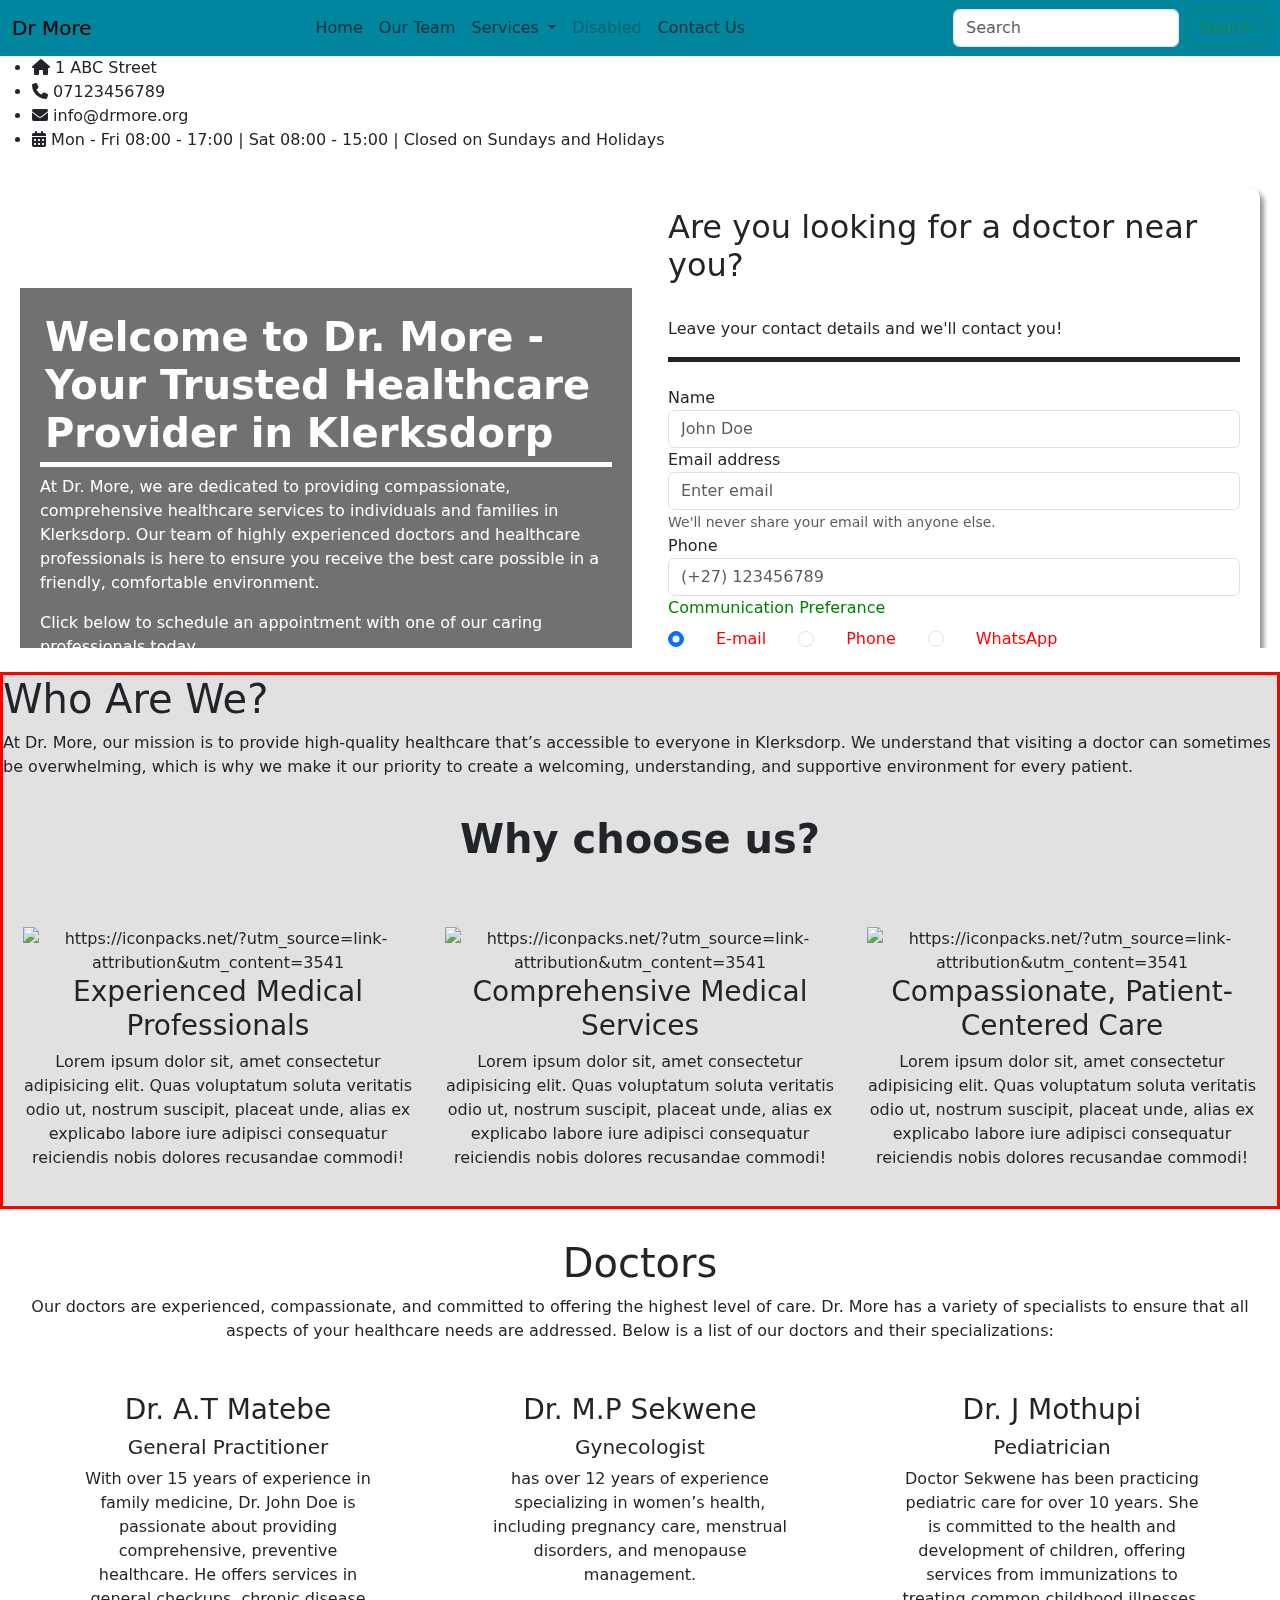
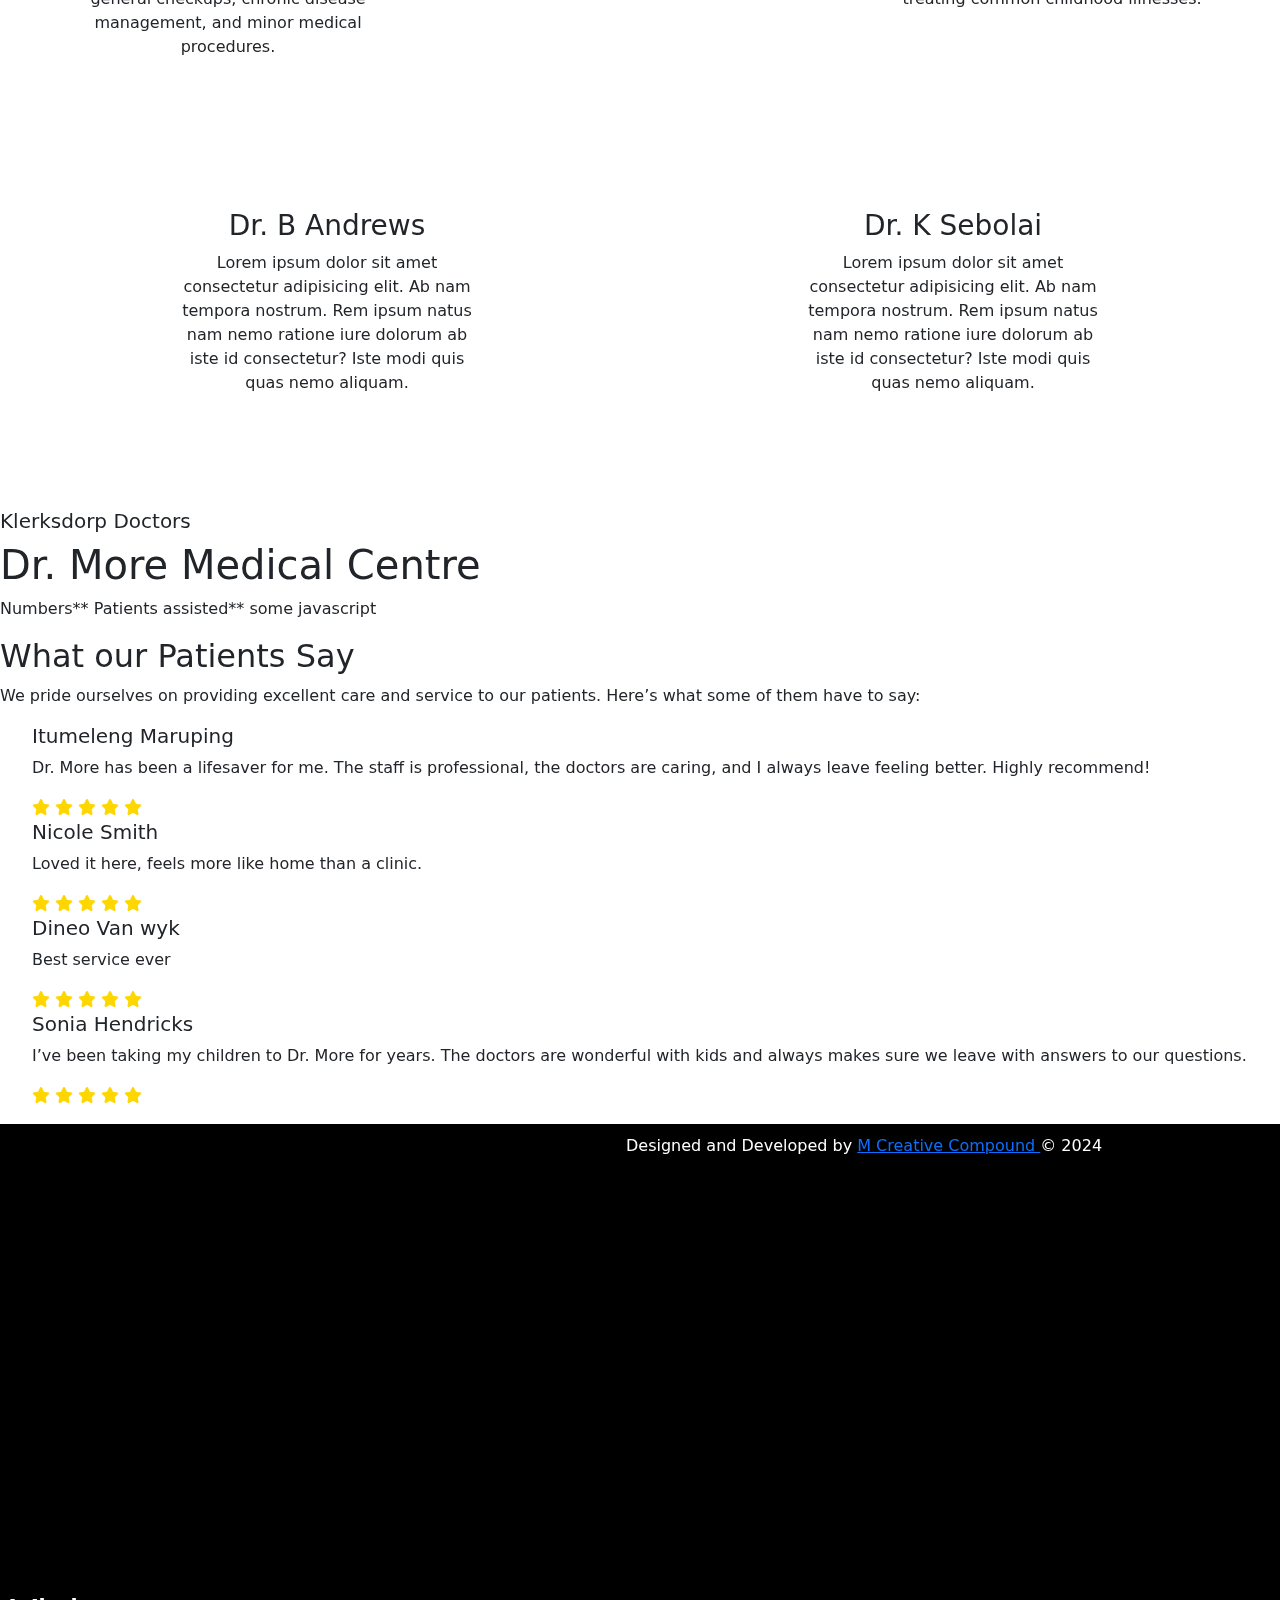
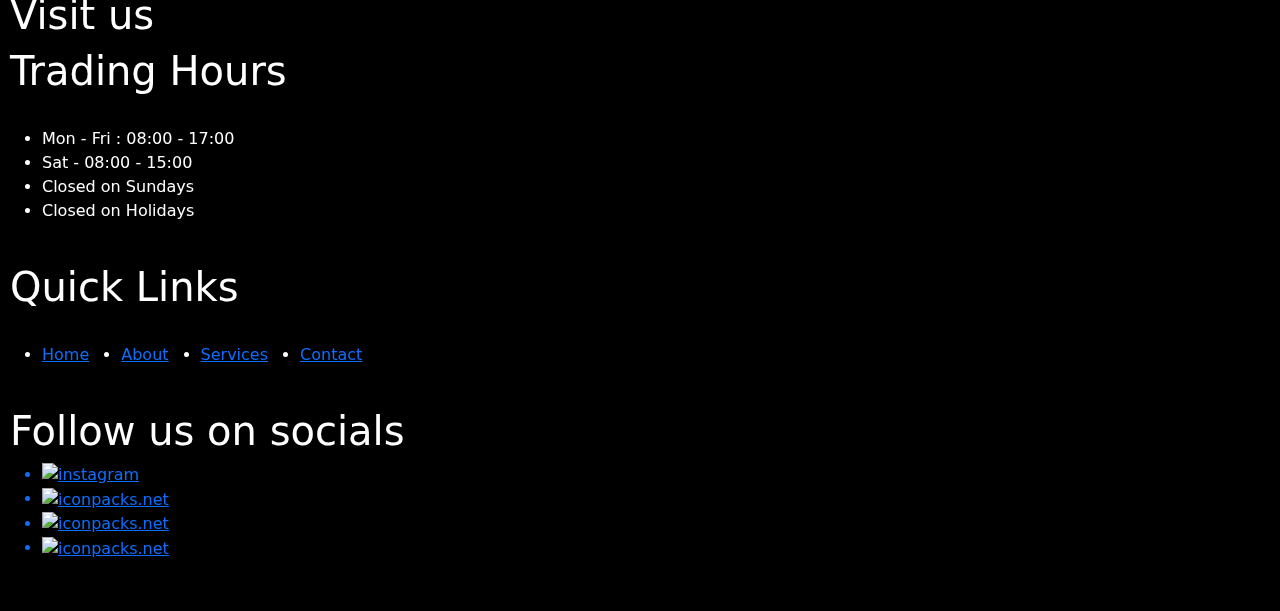
==== Websites/index.html @ 526c6a1e "add background image" ====
<!DOCTYPE html>
<html lang="en">
<head>
    <meta charset="UTF-8">
    <meta name="viewport" content="width=device-width, initial-scale=1.0">
    <!--<link href="https://cdn.jsdelivr.net/npm/bootstrap@5.3.3/dist/css/bootstrap.min.css" rel="stylesheet">-->
    <link href="style.css" rel="stylesheet">
    <link rel="stylesheet" href="https://cdn.jsdelivr.net/npm/bootstrap@5.3.3/dist/css/bootstrap.min.css" integrity="sha384-QWTKZyjpPEjISv5WaRU9OFeRpok6YctnYmDr5pNlyT2bRjXh0JMhjY6hW+ALEwIH" crossorigin="anonymous">
    <link rel="stylesheet" href="https://cdnjs.cloudflare.com/ajax/libs/font-awesome/6.0.0-beta3/css/all.min.css">
    <link rel="stylesheet" href="https://cdnjs.cloudflare.com/ajax/libs/font-awesome/6.6.0/css/all.min.css">
    <link rel="stylesheet" href="https://unpkg.com/leaflet/dist/leaflet.css" />
    <link rel="icon" href="./images/social-media/first-aid-kit-3541.svg" type="image/icon type">

    <title>Dr More - Health Specialist</title>

   
    
 
</head>
<body>

    <nav class="navbar navbar-expand-lg" style="background-color: rgb(0, 134, 158);">
        <div class="container-fluid">
          <a class="navbar-brand" href="">Dr More</a>
          <button class="navbar-toggler" type="button" data-bs-toggle="collapse" data-bs-target="navbarSupportedContent" aria-controls="navbarSupportedContent" aria-expanded="false" aria-label="Toggle navigation">
            <span class="navbar-toggler-icon"></span>
          </button>
          <div class="collapse navbar-collapse" id="navbarSupportedContent">
            <ul class="navbar-nav mx-auto mb-2 mb-lg-0">
              <li class="nav-item">
                <a class="nav-link " href="">Home</a>
              </li>
              <li class="nav-item">
                <a class="nav-link " href="">Our Team</a>
              </li>
              <li class="nav-item dropdown">
                <a class="nav-link dropdown-toggle" href="" role="button" data-bs-toggle="dropdown" aria-expanded="false">
                  Services
                </a>
                <ul class="dropdown-menu">    
              <li><a class="dropdown-item" href="services.html">General Consultations</a></li>
              <li><a class="dropdown-item" href="services.html">Chronic Disease Management</a></li>
              <li><a class="dropdown-item" href="services.html">Pediatric Care</a></li>
              <li><a class="dropdown-item" href="services.html">Women’s Health Services</a></li>
              <li><a class="dropdown-item" href="services.html">Diagnostic Testing</a></li>
              <li><a class="dropdown-item" href="services.html">Vaccinations</a></li>
              <li><a class="dropdown-item" href="services.html">Minor Surgery and Procedures</a></li>
                </ul>
              </li>
              <li class="nav-item">
                <a class="nav-link disabled" aria-disabled="true">Disabled</a>
              </li>
              <li class="nav-item">
                <a class="nav-link " href="">Contact Us</a>
              </li>


            </ul>
            <form class="d-flex" role="search">
              <input class="form-control me-2" type="search" placeholder="Search" aria-label="Search">
              <button class="btn btn-outline-success" type="submit">Search</button>
            </form>
          </div>
        </div>
      </nav>

      <!--Info Nav-->
      <div class="info-nav">
        <ul>
          <li>
            
            <i class="fas fa-home"></i>
            1 ABC Street
      </li>
          <li>
            
                <i class="fa-solid fa-phone"></i>
                 07123456789
          </li>
          

          <li>
            <i class="fa-solid far fa-envelope"></i>
            info@drmore.org
          </li>

          <li>
            <i class="fa-solid fa-calendar-days"></i>
            Mon - Fri 08:00 - 17:00 | Sat 08:00 - 15:00 | Closed on Sundays and Holidays
          </li>
        </ul>
      </div>
<!--Hero Section-->
      <div class='hero-section' style="background-image: url('/images/discount.jpg');">

        <div class="left-side">
        <h1>Welcome to Dr. More - Your Trusted Healthcare Provider in Klerksdorp</h1>

<p>At Dr. More, we are dedicated to providing compassionate, comprehensive healthcare services to individuals and families in Klerksdorp. Our team of highly experienced doctors and healthcare professionals is here to ensure you receive the best care possible in a friendly, comfortable environment.</p>
<p>Click below to schedule an appointment with one of our caring professionals today.</p>
<button type="button" class="btn btn-primary">Book Appointment</button>

<br />
</div>
       <div class="right-side">
        <article>
        <h2>Are you looking for a doctor near you?</h2>
        <br />
        <p>Leave your contact details and we'll contact you!</p>
        </article>
        <br />
      <div class="form">
        <form>

          <div class="form-group">
            <label for="exampleInputName1">Name</label>
            <input type="text" class="form-control" id="exampleInputPassword1" placeholder="John Doe">
          </div>

          <div class="form-group">
            <label for="exampleInputEmail1">Email address</label>
            <input type="email" class="form-control" id="exampleInputEmail1" aria-describedby="emailHelp" placeholder="Enter email" aria-required="true">
            <small id="emailHelp" class="form-text text-muted">We'll never share your email with anyone else.</small>
          </div>

          <div class="form-group">
            <label for="exampleInputName1">Phone</label>
            <input type="tel" class="form-control" id="exampleInputPhone" placeholder="(+27) 123456789">
          </div>
          
          <fieldset class="form-group">
            
            <div class="row">
              <legend class="col-form-label col-sm-2 pt-0">Communication Preferance</legend>
              <div class="col-sm-10">
                <div class="form-radio">
                  
                  <input class="form-check-input" type="radio" name="gridRadios" id="gridRadios1" value="option1" checked>
                  <label class="form-check-label" for="gridRadios1">
                    E-mail
                  </label>
                  <input class="form-check-input" type="radio" name="gridRadios" id="gridRadios2" value="option2" >
                  <label class="form-check-label" for="gridRadios2">
                    Phone
                  </label>

                  <input class="form-check-input" type="radio" name="gridRadios" id="gridRadios1" value="option3" >
                  <label class="form-check-label" for="gridRadios2">
                    WhatsApp
                  </label>
                </div>
                <br />
                </div>
            </div>
          <button type="submit" class="btn btn-primary">Submit</button>
        </form>
      </div>
      </div>
    </div>
      
<br />
<div class="body">
  <!--About-->
  <div class="about-us">
    <div class="text">
  <h1>Who Are We?</h1>
<p>At Dr. More, our mission is to provide high-quality healthcare that’s accessible to everyone in Klerksdorp. We understand that visiting a doctor can sometimes be overwhelming, which is why we make it our priority to create a welcoming, understanding, and supportive environment for every patient.
  </p>
    </div>
</div>
  
  <div class="body-items">

  <h1>Why choose us?</h1>
    <br />
 <div class="benefits">
  <article>
    <img src="images/first-aid-kit-3541.svg" alt="https://iconpacks.net/?utm_source=link-attribution&utm_content=3541">
    <h3>Experienced Medical Professionals</h3>  
  <p>Lorem ipsum dolor sit, amet consectetur adipisicing elit. Quas voluptatum soluta veritatis odio ut, nostrum suscipit, placeat unde, alias ex explicabo labore iure adipisci consequatur reiciendis nobis dolores recusandae commodi!</p>
</article>
<article>
  <img src="images/first-aid-kit-3541.svg" alt="https://iconpacks.net/?utm_source=link-attribution&utm_content=3541">
  <h3>Comprehensive Medical Services</h3>
    
  <p>Lorem ipsum dolor sit, amet consectetur adipisicing elit. Quas voluptatum soluta veritatis odio ut, nostrum suscipit, placeat unde, alias ex explicabo labore iure adipisci consequatur reiciendis nobis dolores recusandae commodi!</p>
</article> 
<article>
  <img src="images/first-aid-kit-3541.svg" alt="https://iconpacks.net/?utm_source=link-attribution&utm_content=3541">
  <!--<i class="fa-solid fa-house-medical-circle-check"></i>-->
    <h3>Compassionate, Patient-Centered Care</h3>  
  <p>Lorem ipsum dolor sit, amet consectetur adipisicing elit. Quas voluptatum soluta veritatis odio ut, nostrum suscipit, placeat unde, alias ex explicabo labore iure adipisci consequatur reiciendis nobis dolores recusandae commodi!</p>
</article> 
</div>

 </div>
</div>

 <div class="doctors">
  <h1>Doctors</h1>
  <p>Our doctors are experienced, compassionate, and committed to offering the highest level of care. Dr. More has a variety of specialists to ensure that all aspects of your healthcare needs are addressed.
    Below is a list of our doctors and their specializations:</p>
  <div class="cards">
    
    <a>
      <img src="images/Doctors/Doctor (1).jpg" alt="">
    <br />
    <h3>Dr. A.T Matebe</h3>
    <h5>General Practitioner</h5>
    <p>With over 15 years of experience in family medicine, Dr. John Doe is passionate about providing comprehensive, preventive healthcare. He offers services in general checkups, chronic disease management, and minor medical procedures.</p>
  </a>
  <a>
      <img src="images/Doctors/Doctor (2).jpg" alt="">
    <br />
    <h3>Dr. M.P Sekwene</h3>
    <h5>Gynecologist</h5>
    <p>has over 12 years of experience specializing in women’s health, including pregnancy care, menstrual disorders, and menopause management.</p>
  </a>  
  <a>
    <img src="images/Doctors/Doctor (3).jpg" alt="">
  <br />
  <h3>Dr. J Mothupi</h3>
  <h5>Pediatrician</h5>
  <p>Doctor Sekwene has been practicing pediatric care for over 10 years. She is committed to the health and development of children, offering services from immunizations to treating common childhood illnesses.</p>
</a>  
<a>
  <img src="images/Doctors/Doctor (6).jpg" alt="">
<br />
<h3>Dr. B Andrews</h3>

<p>Lorem ipsum dolor sit amet consectetur adipisicing elit. Ab nam tempora nostrum. Rem ipsum natus nam nemo ratione iure dolorum ab iste id consectetur? Iste modi quis quas nemo aliquam.</p>
</a>

<br />
<a>
  <img src="images/Doctors/Doctor (5).jpg" alt="">
<br />
<h3>Dr. K Sebolai</h3>

<p>Lorem ipsum dolor sit amet consectetur adipisicing elit. Ab nam tempora nostrum. Rem ipsum natus nam nemo ratione iure dolorum ab iste id consectetur? Iste modi quis quas nemo aliquam.</p>
</a>  
  </div>
  
 </div>

</div>

<div class="below-body">
  <h5>Klerksdorp Doctors</h5>
  <h1>Dr. More Medical Centre</h1>
  <p>Numbers** Patients assisted** some javascript</p>
</div>

<div class="reviews">
  <h2>What our Patients Say</h2>
  <p>We pride ourselves on providing excellent care and service to our patients. Here’s what some of them have to say:</p>
  <ul class="review-list">

  <div class="review-box">
    <h5>Itumeleng Maruping</h5>
    <p>Dr. More has been a lifesaver for me. The staff is professional, the doctors are caring, and I always leave feeling better. Highly recommend!</p>
    <div class="rating">
      <i class="fa-solid fa-star" style="color:gold"></i>
      <i class="fa-solid fa-star" style="color:gold"></i>
      <i class="fa-solid fa-star" style="color:gold"></i>
      <i class="fa-solid fa-star" style="color:gold"></i>
      <i class="fa-solid fa-star" style="color:gold"></i>
  </div>  
  </div>
  <div class="review-box">
    <h5>Nicole Smith</h5>
    <p>Loved it here, feels more like home than a clinic. </p>
    <div class="rating">
      <i class="fa-solid fa-star" style="color:gold"></i>
      <i class="fa-solid fa-star" style="color:gold"></i>
      <i class="fa-solid fa-star" style="color:gold"></i>
      <i class="fa-solid fa-star" style="color:gold"></i>
      <i class="fa-solid fa-star" style="color:gold"></i>
  </div>  
  </div>
  <div class="review-box">
    <h5>Dineo Van wyk</h5>
    <p>Best service ever</p>
    <div class="rating">
    <i class="fa-solid fa-star" style="color:gold"></i>
    <i class="fa-solid fa-star" style="color:gold"></i>
    <i class="fa-solid fa-star" style="color:gold"></i>
    <i class="fa-solid fa-star" style="color:gold"></i>
    <i class="fa-solid fa-star" style="color:gold"></i>
  </div>  
  </div>
    
  <div class="review-box">
    <h5>Sonia Hendricks</h5>
    <p>I’ve been taking my children to Dr. More for years. The doctors are wonderful with kids and always makes sure we leave with answers to our questions.</p>
    <div class="rating">
    <i class="fa-solid fa-star" style="color:gold"></i>
    <i class="fa-solid fa-star" style="color:gold"></i>
    <i class="fa-solid fa-star" style="color:gold"></i>
    <i class="fa-solid fa-star" style="color:gold"></i>
    <i class="fa-solid fa-star" style="color:gold"></i>
  </div>  
  </div>

</div>
  </ul>
</div>

<footer>
  
<div class="footer-flex">
<!--Map-->
<div class="left">
<iframe src="https://www.google.com/maps/embed?pb=!1m18!1m12!1m3!1d227813.11258067895!2d26.478330979957686!3d-26.853311523410973!2m3!1f0!2f0!3f0!3m2!1i1024!2i768!4f13.1!3m3!1m2!1s0x1e96f0eb88cef2a5%3A0x5b805a72a3154b36!2sKlerksdorp!5e0!3m2!1sen!2sza!4v1731923109749!5m2!1sen!2sza" width="600" height="450" style="border:0;" allowfullscreen="" loading="lazy" referrerpolicy="no-referrer-when-downgrade"></iframe>
</div>
<div class="right">
  <h1>Visit us</h1>
  <h1>Trading Hours</h1>
  <br />
  <ul class="trading-hours">
    <li>Mon - Fri : 08:00 - 17:00</li>
    <li>Sat - 08:00 - 15:00</li>
    <li>Closed on Sundays</li>
    <li>Closed on Holidays</li>
  </ul>
  <br>
  <h1>Quick Links</h1>
  <br />
  <div class="quick-links">
    <ul class="footer-links">
      
      <li><a href="">Home</a></li>
      <li><a href="">About</a></li>
      <li><a href="">Services</a></li>
      <li><a href="">Contact</a></li>
    </ul>
  </div>
  <br>
<div class="follow-us">
  <h1>Follow us on socials</h1>
  <ul class="socials">

    <a href="">
      <li>  <img src="./images/social-media/instagram-logo-2433.svg" alt="instagram"></li>
    </a>

    
    <a href="">
      <li>  <img src="./images/social-media/facebook-2870.svg" alt="iconpacks.net"></li>
    </a>

    <a href="">
      <li>  <img src="./images/social-media/linkedin-circle-logo-16618.svg" alt="iconpacks.net"></li>
    </a>

    <a href="">
      <li>  <img src="./images/social-media/whatsapp-logo-2449.svg" alt="iconpacks.net"></li>
    </a>

  </ul>
</div>
  
  <br>
</div>
</div>
<div class="copyright">

  <p>Designed and Developed by <a href="https://mcreativecompound.com"> M Creative Compound </a> &copy 2024 </p>
 

</div>
</footer>

 
 
    <script src="https://cdn.jsdelivr.net/npm/bootstrap@5.3.3/dist/js/bootstrap.bundle.min.js" integrity="sha384-YvpcrYf0tY3lHB60NNkmXc5s9fDVZLESaAA55NDzOxhy9GkcIdslK1eN7N6jIeHz" crossorigin="anonymous"></script>
</body>
</html>
---- Websites/style.css ----
:root{
    font-family: Arial, Helvetica, sans-serif;
    transition: 1s ease-in-out;
    
}
.second-nav{
    padding: 10px;
    background-color: rgba(255, 255, 255, 0.438);
    position: fixed;
    /*width: 100%;*/
    text-align: center;
    a{
    
    color: white;
    margin: auto;
    }

    
}

.hero-section{
    
    
    flex-wrap: wrap;
    padding: 20px;
    /*background-image: url("/images/sky.gif"), linear-gradient(rgba(108, 217, 236, 0.5), rgba(108, 217, 236, 0.5));*/
    background-image: url('/images/discount.jpg');
    background-size: cover;
    height: 30rem;
    
    /*outline: solid 5px red;*/
    display: grid;
  grid-template-columns: repeat(auto-fit, minmax(200px, 1fr));
  gap: 1rem;
    
    justify-content: center;
    margin: auto;
    overflow: auto;
    
    
    h1{
        font-weight: bold;
        align-items: left;
        padding: 5px;
        border-bottom: 5px solid;
        border-width: 5px;
    }
}
.left-side{    
    align-items: flex-end;
    color: white;
    background-color: rgba(0, 0, 0, 0.555);
    height: fit-content;
    padding: 20px;
    margin-top: auto;
}
.right-side{
    border-radius: 10px;
    background-color: rgba(255, 255, 255, 0.418);
    height: fit-content;
    min-width: 40%;
    padding: 20px;
    box-shadow: 4px 4px 5px rgba(0, 0, 0, 0.425);
    gap: 2rem;
    article{
    border-bottom: 5px solid;
    
}
}

fieldset .form-radio{
    display: flex;
    color: red;
    gap: 2rem;
}
fieldset .row{
    display: block;
    color: red;
    gap: 2rem;
} 
.row legend{
    width: 100%;
    color: green;
}

.hero-section img{
    
    z-index: 1;
    height: 20rem;
}

.body-items{
    gap: 1rem;
    padding: 20px;
    display: grid;
    h1{
        font-weight: bold;
        text-align: center;
        
        
    }
}
.benefits{
    display: flex;
flex-wrap: wrap; 
justify-content: left;
gap: 2rem; 
text-align: center;

article{
    flex: 1 1 calc(200px);
}
    h1{
    text-align: center;
    color: red;
    
}

p{
    flex-wrap: wrap;
}
i{
    justify-content: center;
    
    color: red;
    
}
}
.body{
    display: flex;
    border: solid red;
    background-color: rgba(163, 163, 163, 0.322);
    flex-wrap: wrap;
}

.doctors{
    flex-wrap: wrap;
    background-color: white;
    height: 100vh;
    padding: 30px;
    text-align: center;
    overflow: scroll;

    .cards{
        flex-wrap: wrap;
        gap: 1rem;
        
    }
    .cards a{
        flex-wrap: wrap;
        height: 25rem;
        width: 20rem;
        padding: 10px;
        text-align: center;
        margin: 0 auto;
        
        
        
    }
    
}
.cards {
    display: flex;
    
}
.cards a img{
width: 15rem;
border-radius: 5px;

}


footer{
    background-color:black;
    color: white;
    padding: 10px;
    display: flex;
    flex-wrap: wrap;
    gap: 1rem;
    .footer-links{
        display: flex;
        gap: 2rem;
        align-items: flex-end;
    }
}

g path:hover{
    stroke: red;
    fill: red;
    cursor: pointer;
    background-color: red;
    transform: scaleX(90deg);
    stroke-width: 1px;
}
.path-online{
    fill: red;
}
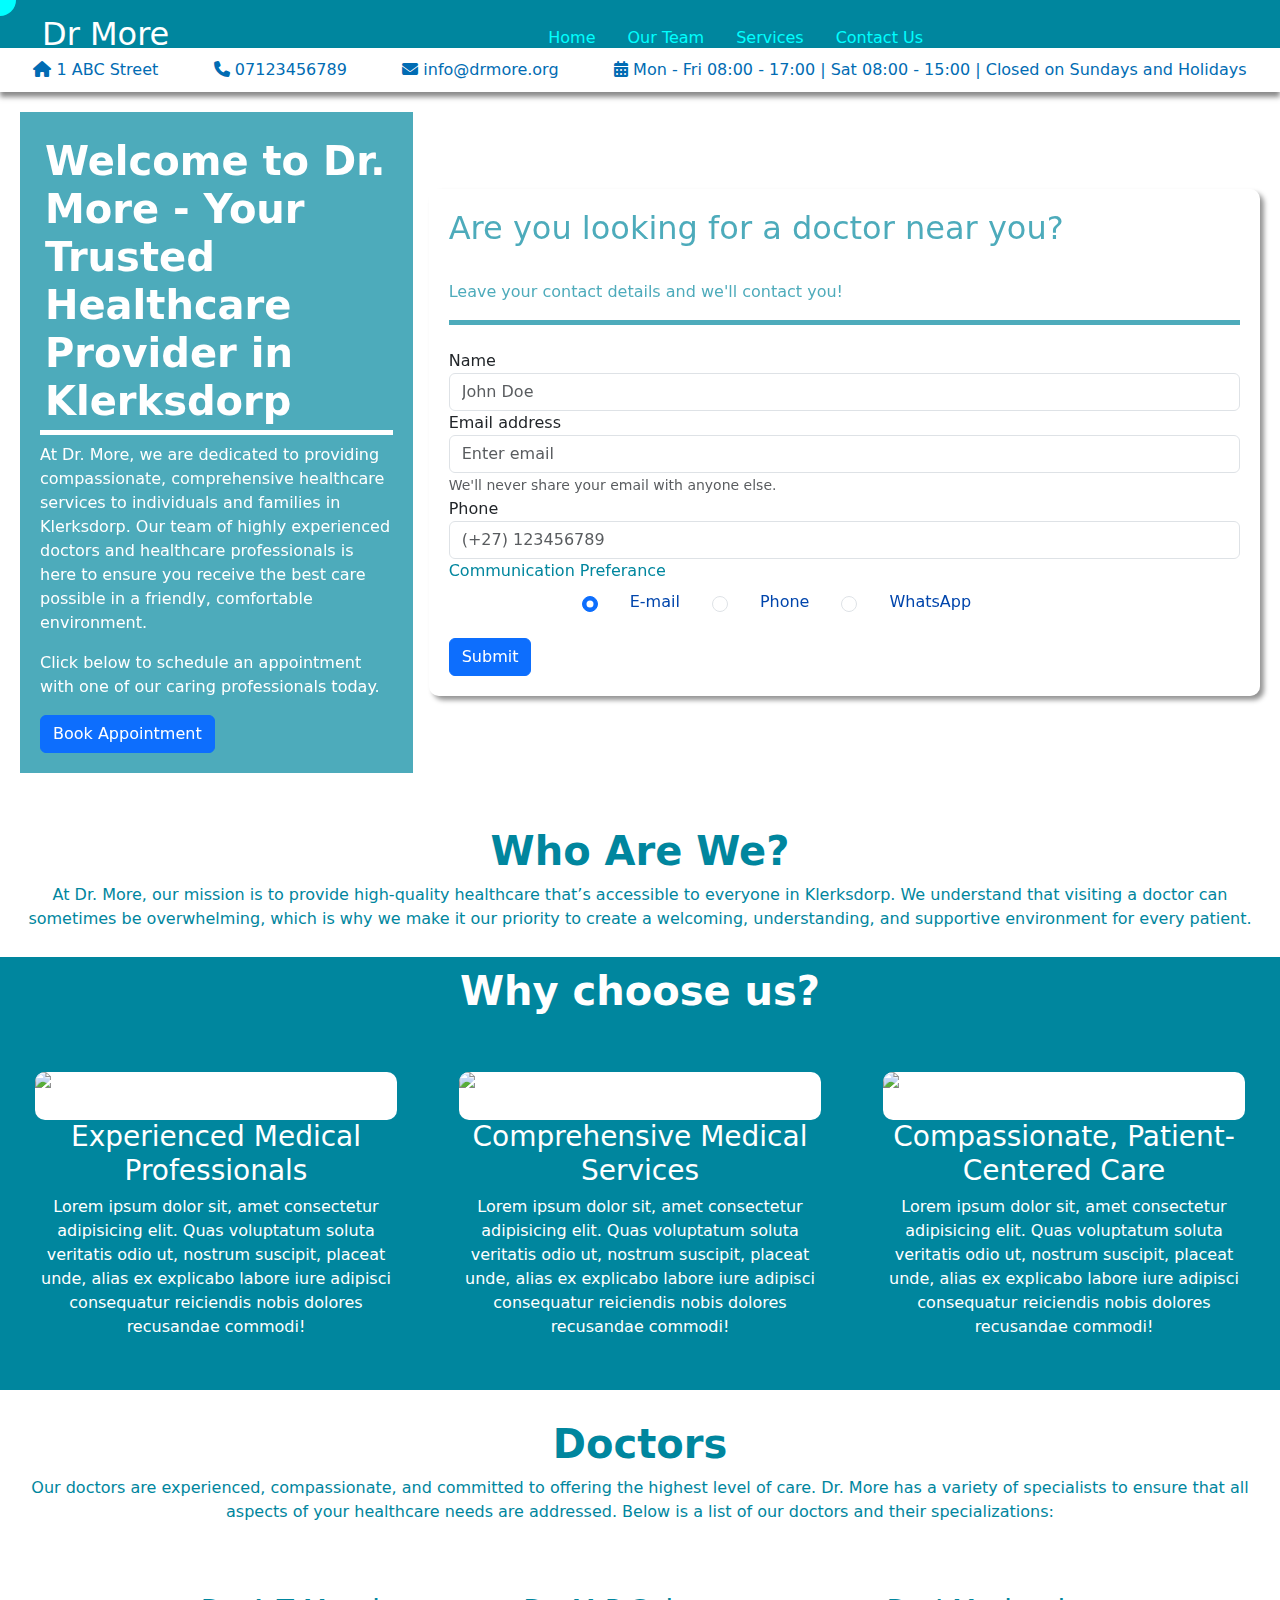
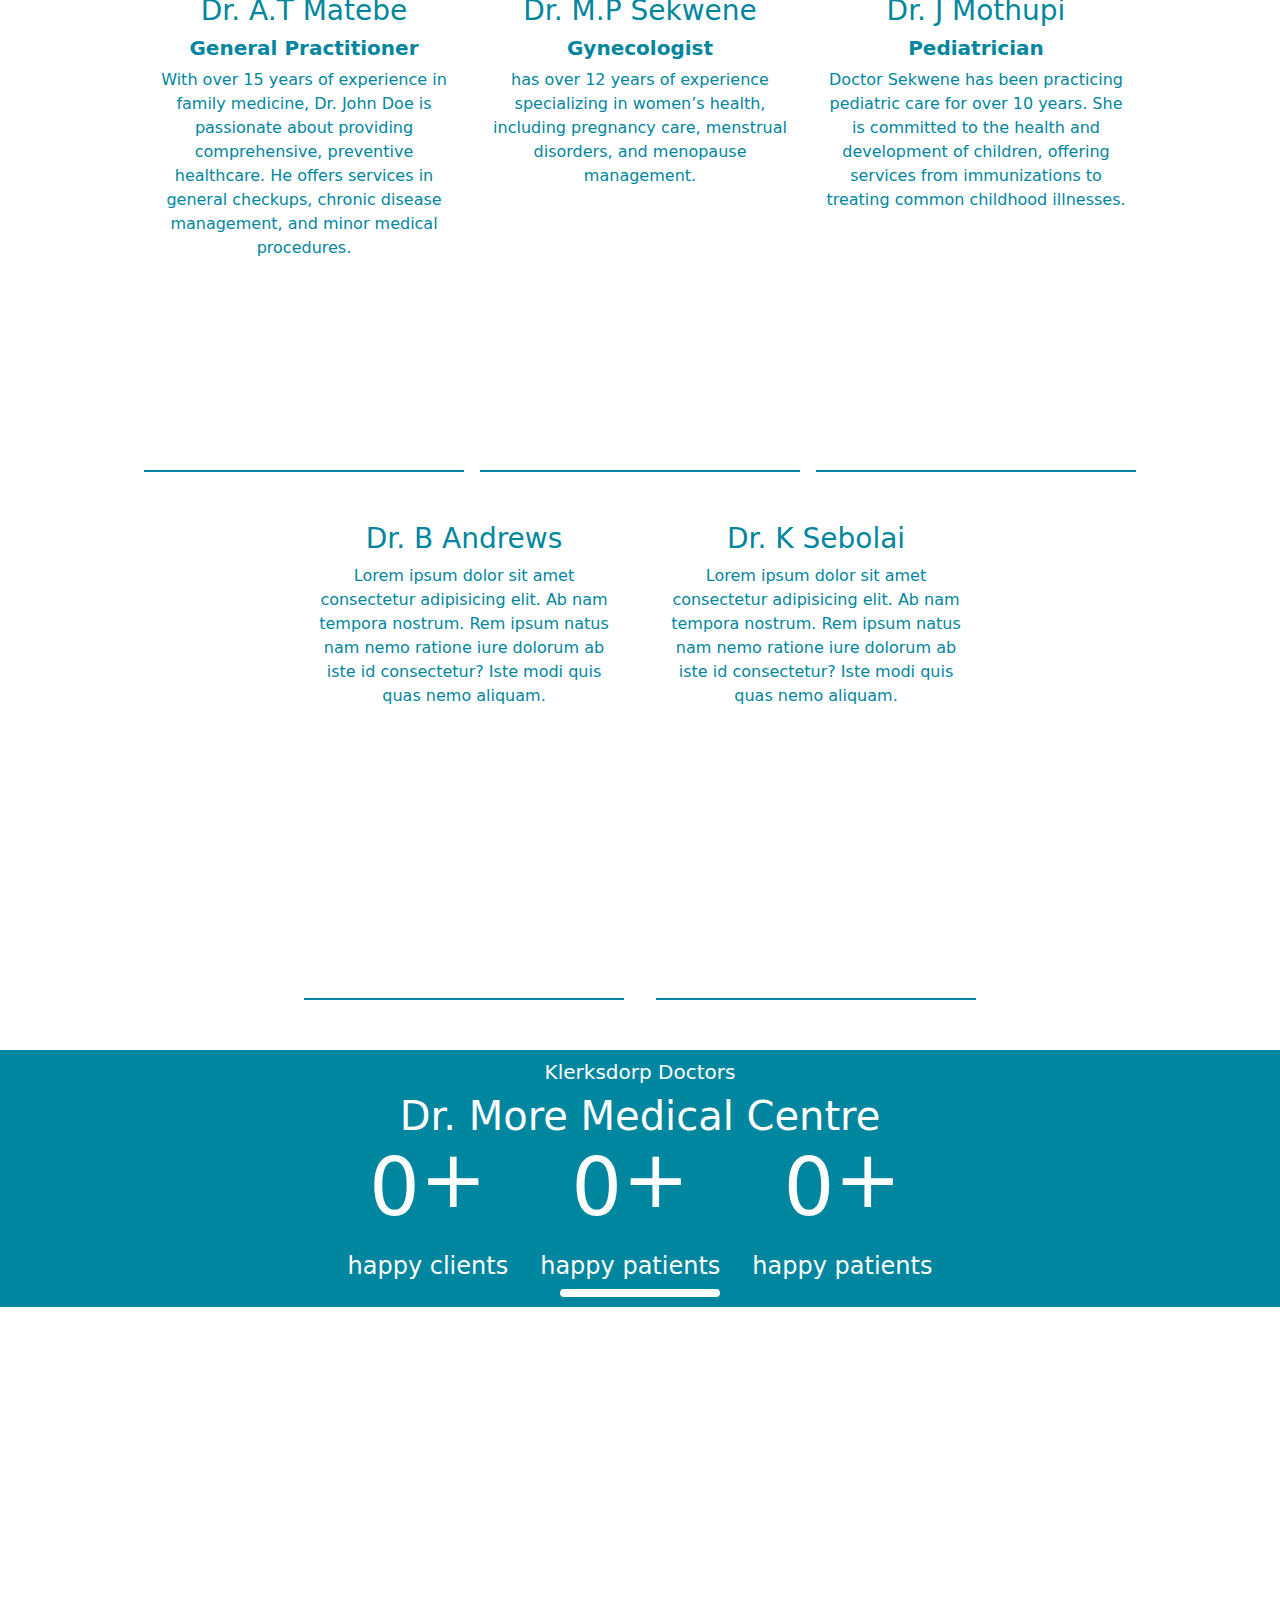
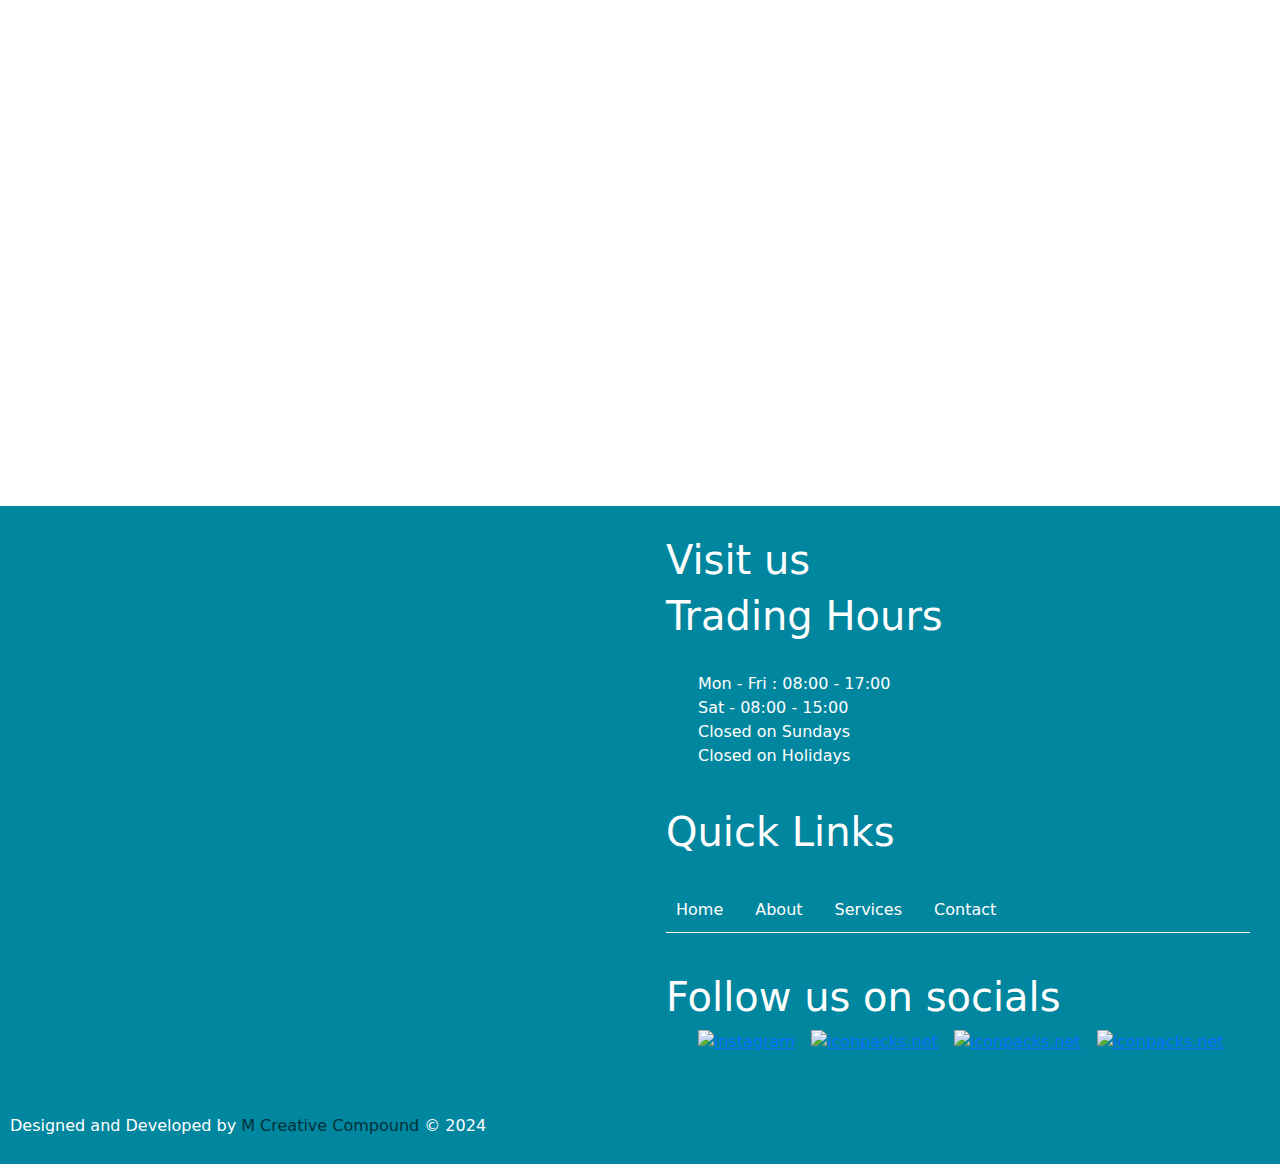
==== commit ec812172: "create nav bar" ====
--- a/Websites/index.html
+++ b/Websites/index.html
@@ -10,67 +10,95 @@
     <link rel="stylesheet" href="https://cdnjs.cloudflare.com/ajax/libs/font-awesome/6.6.0/css/all.min.css">
     <link rel="stylesheet" href="https://unpkg.com/leaflet/dist/leaflet.css" />
     <link rel="icon" href="./images/social-media/first-aid-kit-3541.svg" type="image/icon type">
-
+    <script defer src="scripts.js"></script>
     <title>Dr More - Health Specialist</title>
 
-   
-    
- 
 </head>
+
 <body>
-
-    <nav class="navbar navbar-expand-lg" style="background-color: rgb(0, 134, 158);">
-        <div class="container-fluid">
-          <a class="navbar-brand" href="">Dr More</a>
-          <button class="navbar-toggler" type="button" data-bs-toggle="collapse" data-bs-target="navbarSupportedContent" aria-controls="navbarSupportedContent" aria-expanded="false" aria-label="Toggle navigation">
-            <span class="navbar-toggler-icon"></span>
-          </button>
-          <div class="collapse navbar-collapse" id="navbarSupportedContent">
-            <ul class="navbar-nav mx-auto mb-2 mb-lg-0">
-              <li class="nav-item">
-                <a class="nav-link " href="">Home</a>
-              </li>
-              <li class="nav-item">
-                <a class="nav-link " href="">Our Team</a>
-              </li>
-              <li class="nav-item dropdown">
-                <a class="nav-link dropdown-toggle" href="" role="button" data-bs-toggle="dropdown" aria-expanded="false">
-                  Services
-                </a>
-                <ul class="dropdown-menu">    
-              <li><a class="dropdown-item" href="services.html">General Consultations</a></li>
-              <li><a class="dropdown-item" href="services.html">Chronic Disease Management</a></li>
-              <li><a class="dropdown-item" href="services.html">Pediatric Care</a></li>
-              <li><a class="dropdown-item" href="services.html">Women’s Health Services</a></li>
-              <li><a class="dropdown-item" href="services.html">Diagnostic Testing</a></li>
-              <li><a class="dropdown-item" href="services.html">Vaccinations</a></li>
-              <li><a class="dropdown-item" href="services.html">Minor Surgery and Procedures</a></li>
-                </ul>
-              </li>
-              <li class="nav-item">
-                <a class="nav-link disabled" aria-disabled="true">Disabled</a>
-              </li>
-              <li class="nav-item">
-                <a class="nav-link " href="">Contact Us</a>
-              </li>
-
-
-            </ul>
-            <form class="d-flex" role="search">
-              <input class="form-control me-2" type="search" placeholder="Search" aria-label="Search">
-              <button class="btn btn-outline-success" type="submit">Search</button>
-            </form>
-          </div>
+<div class="cursor"></div>
+
+<!--Menu-->
+<nav class="topNav">
+
+
+  <ul>
+  <a href="#" class="brand-logo">Dr More</a>
+</ul>
+  <ul class="menu">
+    <li>
+      <a href="#">Home</a>
+    </li>
+    <li>
+      <a href="#">Our Team</a>
+    </li>
+
+    <li class="service-dropdown">
+      <a href="#" >Services</a>
+      
+      <div class="items">
+        <div class="content">
+          <img src="./images/Doctors/Doctor (6).jpg">
+          <h3>Our Services </h3>
+          <br>
+          <p>Lorem ipsum dolor sit amet consectetur adipisicing elit. Inventore, tempore eum vitae blanditiis provident maxime, harum nostrum perspiciatis dolores sapiente deserunt, ipsam modi cumque doloremque! Pariatur quos saepe quam vero.</p>
         </div>
-      </nav>
+        
+        
+      
+      <ul class="services">
+        <li>
+          <a href="#">General Consultations</a>
+          </li>
+          <li>
+            <a href="#">Chronic Disease Management</a>
+          </li>
+          <li>
+            <a href="#">Pediatric Care</a>
+          </li>
+          <li>
+            <a href="#">Women's Health Services</a>
+          </li>
+          <li>
+            <a href="#">Diagnostic Testing</a>
+          </li>
+          <li>
+            <a href="#">Vaccinations</a>
+          </li>
+          <li>
+            <a href="#">Surgery Procedures</a>
+          </li>
+      </ul>
+    </div>
+    </li>
+
+<li>
+  <a href="#">Contact Us</a>
+</li>
+
+  </ul>
+
+  
+</nav>
+
+
+<!---->
+
+
+
+    
 
       <!--Info Nav-->
       <div class="info-nav">
         <ul>
-          <li>
+          <li class="address">
             
             <i class="fas fa-home"></i>
             1 ABC Street
+            <ul class="links">
+              <li>link</li>
+              <li>link2</li>
+            </ul>
       </li>
           <li>
             
@@ -248,7 +276,29 @@
 <div class="below-body">
   <h5>Klerksdorp Doctors</h5>
   <h1>Dr. More Medical Centre</h1>
-  <p>Numbers** Patients assisted** some javascript</p>
+  <div class="happy-clients">
+    <div class="counter">
+      <h1> <p>+</p></h1>
+      <br>
+      <h4>happy clients </h4>
+          </div>
+          <div class="counter">
+            <h1> <p>+</p></h1>
+            <br>
+            <h4>happy patients </h4>
+                </div>
+
+                <div class="counter">
+                  <h1> <p>+</p></h1>
+                  <br>
+                  <h4>happy patients </h4>
+                      </div>
+
+                      
+  </div>
+  <div class="line"></div>
+            
+
 </div>
 
 <div class="reviews">
@@ -256,7 +306,7 @@
   <p>We pride ourselves on providing excellent care and service to our patients. Here’s what some of them have to say:</p>
   <ul class="review-list">
 
-  <div class="review-box">
+  <div class="review-box" id="review1">
     <h5>Itumeleng Maruping</h5>
     <p>Dr. More has been a lifesaver for me. The staff is professional, the doctors are caring, and I always leave feeling better. Highly recommend!</p>
     <div class="rating">
@@ -267,7 +317,7 @@
       <i class="fa-solid fa-star" style="color:gold"></i>
   </div>  
   </div>
-  <div class="review-box">
+  <div class="review-box" id="review2">
     <h5>Nicole Smith</h5>
     <p>Loved it here, feels more like home than a clinic. </p>
     <div class="rating">
@@ -278,7 +328,7 @@
       <i class="fa-solid fa-star" style="color:gold"></i>
   </div>  
   </div>
-  <div class="review-box">
+  <div class="review-box" id="review3">
     <h5>Dineo Van wyk</h5>
     <p>Best service ever</p>
     <div class="rating">
@@ -290,7 +340,7 @@
   </div>  
   </div>
     
-  <div class="review-box">
+  <div class="review-box" id="review4">
     <h5>Sonia Hendricks</h5>
     <p>I’ve been taking my children to Dr. More for years. The doctors are wonderful with kids and always makes sure we leave with answers to our questions.</p>
     <div class="rating">
@@ -374,5 +424,6 @@
  
  
     <script src="https://cdn.jsdelivr.net/npm/bootstrap@5.3.3/dist/js/bootstrap.bundle.min.js" integrity="sha384-YvpcrYf0tY3lHB60NNkmXc5s9fDVZLESaAA55NDzOxhy9GkcIdslK1eN7N6jIeHz" crossorigin="anonymous"></script>
-</body>
+    
+  </body>
 </html>--- a/Websites/style.css
+++ b/Websites/style.css
@@ -1,41 +1,226 @@
+
+*{
+    justify-content: space-evenly;
+    justify-content: center;
+    align-items: center;
+    box-sizing: border-box;
+    padding: 0;
+    
+}
+
 :root{
     font-family: Arial, Helvetica, sans-serif;
     transition: 1s ease-in-out;
     
-}
+    
+}
+
+
 .second-nav{
     padding: 10px;
-    background-color: rgba(255, 255, 255, 0.438);
     position: fixed;
-    /*width: 100%;*/
+    width: 100%;
     text-align: center;
+   
+
+    
+}
+
+/*navbar*/
+.topNav{
+    transition: all 0.5s ease;
+    display: flex;
+    max-height: 100%;
+    max-width: 100%;
+   flex-wrap: wrap;
+    background-color: rgb(0, 134, 158);
+    height: 3rem;
+    
+    justify-content: center;
+    
+    padding: 10px;
+.brand-logo{
+    font-size: 2rem;
+    color: white;
+    text-decoration: none;
+    list-style: none;
+    
+}
+
+
+.items{
+    flex-wrap: wrap;
+    max-width: 100%;
+    transition: display 0.5s ease;
+    display: none;
+    position: absolute;
+    background-color: rgba(0, 134, 158, 0.897);
+    z-index: 1;
+    padding: 10px;
+    border-bottom-left-radius: 5px;
+    border-bottom-right-radius: 5px;
+    box-shadow: 0 5px 8px rgba(0, 0, 0, 0.568);
+    color: rgba(0, 69, 172, 0.986);
+    list-style: none;
+    width: fit-content;
+    gap:2rem ;
+    height: fit-content;
+    top: 10%;
+    
     a{
     
+    text-decoration: none;
+}
+
+
+.content{
+    transition: all 0.5s ease;
+    justify-content: flex-start;
     color: white;
-    margin: auto;
-    }
-
-    
-}
+    padding: 10px;
+    flex: 1;
+
+    img{
+        width: 50%;
+    }
+    
+}
+.services{
+    justify-content: flex-start;
+}
+.services li{
+    
+    gap: 10rem;
+    padding: 10px;
+    background-color: white;
+    height: fit-content;
+    width: 10rem;
+    text-align: left;
+    &:hover{
+        background-color: rgb(0, 134, 158);
+        box-shadow: 0 2px 4px rgba(0, 0, 0, 0.459);
+        a{
+        color:white;
+        }
+    }
+a{
+    color: rgb(0, 134, 158);
+    
+    
+}    
+}
+
+
+
+}
+.service-dropdown:hover{
+
+.items{
+    
+    display: flex;
+}
+
+}
+.service-dropdown{
+    flex-wrap: wrap;
+    display: flex;
+    width: fit-content;
+    max-width: 100%;
+    transition: all 2s ease;
+}
+
+.menu{
+    transition: all 0.5s ease;
+    display: flex;
+    gap: 2rem;
+    margin: 0 auto;
+    
+    li, a{
+        transition: all 0.5s ease;
+        text-decoration: none;
+        list-style: none;
+        color: aqua;
+        height: 2rem;
+        margin: auto;
+    
+    &:hover{
+        
+        color: white;
+    }
+    li{
+        height: 1rem;
+        
+    }
+    }
+    
+    
+   
+}
+
+}
+.service-dropdown:hover{
+    .hero-section{
+        filter: blur(5px);
+    }
+}
+
+
+/*info nav*/
+ul .links{
+    position: absolute;
+    max-width:5rem ;
+    background-color: white;
+
+}
+.info-nav ul{
+    
+    
+    box-shadow: 0px 5px 5px rgba(73, 73, 73, 0.644);
+    display: flex;
+    flex-wrap: wrap;
+    gap: 2rem;
+    padding: 10px;
+    margin: 0 auto;
+    color: rgb(1, 108, 179);
+    
+    justify-content: space-evenly;
+    
+    li{
+        
+        text-align: center;
+        text-decoration: none;
+        list-style: none;
+        justify-content: space-evenly; 
+              
+    }
+    h1{
+        font-weight: bold;
+    }
+}
+
+
 
 .hero-section{
-    
-    
-    flex-wrap: wrap;
     padding: 20px;
     /*background-image: url("/images/sky.gif"), linear-gradient(rgba(108, 217, 236, 0.5), rgba(108, 217, 236, 0.5));*/
     background-image: url('/images/discount.jpg');
     background-size: cover;
-    height: 30rem;
-    
-    /*outline: solid 5px red;*/
-    display: grid;
-  grid-template-columns: repeat(auto-fit, minmax(200px, 1fr));
-  gap: 1rem;
-    
-    justify-content: center;
-    margin: auto;
-    overflow: auto;
+    height: fit-content;
+    
+    display: flex;
+    flex-wrap: wrap;
+    gap: 1rem;
+    justify-content: space-between;
+    margin: 0 auto;
+    cursor: none;
+    
+    > * {
+      flex: auto;
+      max-width: calc(100% - 1rem);
+      
+    }
+
+    
     
     
     h1{
@@ -46,31 +231,42 @@
         border-width: 5px;
     }
 }
+
 .left-side{    
-    align-items: flex-end;
+    flex: 2;
+    justify-content: flex-start;
     color: white;
-    background-color: rgba(0, 0, 0, 0.555);
+    background-color: rgba(0, 134, 158, 0.699);
     height: fit-content;
     padding: 20px;
     margin-top: auto;
-}
-.right-side{
+    
+}
+.right-side{ 
+    max-width: 100%;
+    flex: auto;
+    justify-content: flex-end;
     border-radius: 10px;
     background-color: rgba(255, 255, 255, 0.418);
     height: fit-content;
-    min-width: 40%;
+    
     padding: 20px;
     box-shadow: 4px 4px 5px rgba(0, 0, 0, 0.425);
     gap: 2rem;
     article{
     border-bottom: 5px solid;
-    
-}
+    color: rgba(0, 134, 158, 0.699);
+    
+}
+}
+.form{
+    max-width: 100%;
+    flex-wrap: wrap;
 }
 
 fieldset .form-radio{
     display: flex;
-    color: red;
+    color: rgb(0, 69, 172);
     gap: 2rem;
 }
 fieldset .row{
@@ -80,7 +276,7 @@
 } 
 .row legend{
     width: 100%;
-    color: green;
+    color: rgb(0, 134, 158);
 }
 
 .hero-section img{
@@ -90,72 +286,124 @@
 }
 
 .body-items{
+    flex-wrap: wrap;
     gap: 1rem;
-    padding: 20px;
-    display: grid;
+    padding: 10px;
+    background-color: rgb(0, 134, 158);
+    
     h1{
         font-weight: bold;
         text-align: center;
-        
-        
-    }
-}
+        color: white;
+        
+        
+    }
+}
+
+.about-us{
+    color:rgb(0, 134, 158);
+    padding: 10px;
+    
+    .text{
+        flex-wrap: wrap;
+    text-align: center;
+    }
+    h1{
+        font-weight: bold;
+    }
+}
+
 .benefits{
-    display: flex;
-flex-wrap: wrap; 
-justify-content: left;
+    padding: 10px;
+    max-width: 100%;
+    height: fit-content;
+    display: flex;
+    flex-wrap: wrap;
+justify-content: center;
 gap: 2rem; 
 text-align: center;
+color: white;
+
+img{
+    background-color: white;
+    border-radius: 10px;
+}
+
 
 article{
-    flex: 1 1 calc(200px);
-}
-    h1{
+    flex: 1 1 ;
+    padding: 15px;
+    /*outline: 5px solid red;*/
+    max-width: 90%;
+        
+    
+}
+    h3{
     text-align: center;
-    color: red;
-    
-}
-
-p{
-    flex-wrap: wrap;
-}
-i{
-    justify-content: center;
-    
-    color: red;
-    
-}
-}
-.body{
-    display: flex;
-    border: solid red;
-    background-color: rgba(163, 163, 163, 0.322);
-    flex-wrap: wrap;
-}
+    color: white;
+
+    
+}
+
+}
+
 
 .doctors{
-    flex-wrap: wrap;
-    background-color: white;
-    height: 100vh;
+    
+    color: rgb(0, 134, 158);
+    flex-wrap: wrap;
+    transition: all ease-in-out 0.5s ;
+    
+    height: fit-content;
     padding: 30px;
     text-align: center;
-    overflow: scroll;
+    
+
+    h1, h5{
+        font-weight: bold;
+        
+    }
+   
 
     .cards{
+        
         flex-wrap: wrap;
         gap: 1rem;
+        padding: 20px;
         
     }
     .cards a{
+        
+        justify-content: space-evenly;
+        align-self: center;
         flex-wrap: wrap;
-        height: 25rem;
+        height: 32rem;
         width: 20rem;
         padding: 10px;
         text-align: center;
-        margin: 0 auto;
-        
-        
-        
+        
+        border-bottom: 2px solid;
+        &:hover{
+            box-shadow: 0px 5px 5px rgb(0, 134, 158);
+            transition: all 0.2s ease-out;
+            cursor: pointer;
+            transform: rotate(5deg);
+            p, h3, h5{
+            color: rgb(0, 134, 158);
+            transition: all 0.5s ease-out;
+            transform: rotate(-5deg);
+            
+            }
+            h3{
+                padding-top: 15px;
+            }
+            img{
+                transform: scale(1.1);
+                border-top-left-radius: 150px;
+                border-bottom-right-radius: 150px;
+                transition: 0.5s;
+            }
+        }
     }
     
 }
@@ -169,29 +417,407 @@
 
 }
 
-
+/*below body*/
+.below-body{
+    text-align: center;
+    background-color: rgb(0, 134, 158);
+    color: white;
+    padding: 10px;
+    height: fit-content;
+    flex-wrap: wrap;
+    max-width: 100%;
+    .happy-clients{
+        flex:auto;
+        flex-wrap: wrap;
+    }
+}
+
+/*Reviews*/
+
+.reviews{
+    
+    justify-content: space-evenly;
+    
+    padding: 10px;
+    margin: 0 auto;
+    width: 90%;
+    max-width: 100%;
+    color:rgba(0, 134, 158, 0.699);
+    
+    border-bottom: 1px solid white;
+    text-align: center;
+    
+    background-color: white;
+    
+    
+    
+    
+    gap: 2rem;
+    
+
+.review-list{
+    flex: 1 calc(100% - 1);
+   max-width: 90%;
+   margin: 0 auto;
+    display: flex;
+    flex-wrap: wrap;
+    gap: 2rem;
+    justify-content: space-evenly;
+    align-items: center;
+    padding: 10px;
+    
+   
+}
+    .review-box{
+        flex-wrap: wrap;
+        border-top: solid;
+        width: 20rem;
+        height: 20rem;
+        
+        transition: 1s all;
+       
+        gap: 5rem;
+        padding: 10px;
+        background-color: white;
+        color:rgba(0, 134, 158, 0.699);
+        box-shadow: 0 5px 5px rgba(82, 82, 82, 0.589);
+        
+
+        
+        h5{
+            font-weight: bold;
+            transition: all 0.1s ease-in-out;
+        }
+        p{
+            transition: all 0.5s ease-in-out;
+        }
+
+
+&:hover{
+    background-color: rgba(0, 134, 158, 0.699);
+    box-shadow: 0 5px 5px rgb(0, 134, 158);
+    color: white;
+    transform: rotateY(15deg);
+    transform: rotateX(2deg);
+    cursor: pointer;
+    border-bottom: 15px solid white;
+    transform: scale(1.05);
+    
+    
+    box-shadow: -10px 10px 10px grey;
+    outline: none;
+    transform: skewY(calc(100% * 15deg));
+    
+    *{
+        text-shadow: 0px 0px 0px rgb(0, 0, 0);
+        transform: scale(1.03);
+        
+        
+    }
+    
+}
+
+    }
+    .active{
+        opacity: 1;
+        width: 100%;
+        
+        outline: auto;
+        
+    }
+}
+.review-box .rating{
+    align-items: flex-end;
+    justify-content: flex-end;
+    background-color: red;
+    width: 10rem;
+    margin: 0 auto 0;
+    
+    
+    
+}
+
+.reviews{
+    overflow: hidden;
+    *{
+    transform: translateX(-100%);
+    filter: blur(5px);
+    transition: all 4s;
+    }
+    .review-box{
+        background-color: rgba(0, 134, 158, 0.699);
+    }
+}
+
+.show{
+    *{
+    filter: blur(0);
+    transform: translateX(0%);
+    }
+    .review-box{
+        background-color: white;
+    }
+}
+.review-box:nth-child(1){
+    transition-delay: 200ms;
+}
+.review-box:nth-child(2){
+    transition-delay: 400ms;
+}
+.review-box:nth-child(3){
+    transition-delay: 600ms;
+}
 footer{
-    background-color:black;
+    padding: 10px;
+    flex-wrap: wrap;
     color: white;
-    padding: 10px;
-    display: flex;
-    flex-wrap: wrap;
+    background-color: rgb(0, 134, 158);
+    
+    .right{
+        
+        padding: 10px;
+    }
+    
+
+.footer-flex{
+    display: flex;
+    justify-content: space-evenly;
+    align-self: center;
+    gap: 2rem;
+    padding: 10px;
+    justify-content: center;
+    flex-wrap: wrap;
+    max-width: 100%;
+    
+
+    iframe{
+        
+        max-width: 100%;
+        height: 30rem;
+        margin: auto 0;
+        
+        
+    }
+    .left, .right{
+        flex: 30rem;
+        width: 50%;
+        margin: 0 auto;
+        max-width: 100%;
+        
+    }
+}
+.quick-links .footer-links{
+    border-bottom: solid 1px;
+    gap: 2rem;
+    display: flex;
+    justify-content: left;
+    list-style: none;
+    padding: 10px;
+
+}
+.quick-links .footer-links li {
+    
+    a{
+        text-decoration: none;
+        list-style: none;
+        color: white;
+        
+    }
+    
+    
+    &:hover{
+        background-color: rgb(1, 49, 58);
+       
+        
+    }
+    
+}
+.follow-us
+.socials{
+    justify-content: left;
+    display: flex;
     gap: 1rem;
-    .footer-links{
-        display: flex;
-        gap: 2rem;
-        align-items: flex-end;
-    }
-}
-
-g path:hover{
-    stroke: red;
-    fill: red;
-    cursor: pointer;
-    background-color: red;
-    transform: scaleX(90deg);
-    stroke-width: 1px;
-}
-.path-online{
-    fill: red;
-}+}
+li{
+    
+    list-style: none;
+    img{
+        height: 2rem;
+        
+    }
+}
+.copyright a{
+text-decoration: none;
+color: rgb(1, 49, 58);
+}
+}
+
+
+.address{
+    z-index: 2;
+}
+.address .links{
+    border-radius: 5px;
+    display: none;
+    
+}
+.address:hover{
+    color: black;
+    .links{
+        display: block;
+        width: 100%;
+        li{
+            width: 100%;
+            
+        &:hover{
+        
+        background-color: rgb(1, 49, 58);
+        color: white;
+        cursor: pointer;
+        }
+    }
+    }
+    
+}
+
+.happy-clients{
+    display: flex;
+    gap: 2rem;
+}
+
+/*counter*/
+.counter{
+    
+    transition: all ease-in-out 0.3s ;
+    gap: 1rem;
+    display: block;
+    justify-content: center;
+    justify-content: space-evenly;
+    flex-wrap: wrap;
+}
+.counter h1{
+    
+    
+    border-radius: 5px;
+    padding: 10px;
+    height: fit-content;
+    font-size:5rem;
+    display: flex;
+    width: fit-content;
+    margin: 0 auto;
+    
+    transition: all ease-in-out 0.3s;
+    height: 5rem;
+    &:hover{
+        
+        /*text-shadow: 0px 5px 1px rgba(14, 14, 14, 0.89);*/
+        box-shadow: 0px 5px 15px rgba(0, 0, 0, 0.87);
+        cursor: pointer;
+        outline: none;
+        
+    }
+    
+}
+.line{
+    margin: 0 auto;
+    border-bottom: solid 5px white;
+    background-color: white;
+    height: 0.5rem;
+    border-radius: 5px;
+    width: 10rem;
+}
+.counter h1::before{
+
+content: counter(count);
+animation: counter 0.5s ;
+counter-reset: none;
+animation-fill-mode: forwards;
+}
+
+@keyframes counter {
+    0%{
+        counter-increment: count 0;
+    }
+    20%{
+        counter-increment: count 20;
+    }
+    50%{
+        counter-increment: count 50;
+    }
+    80%{
+        counter-increment: count 90;
+    }
+    100%{
+        counter-increment: count 125;
+    }
+}
+
+.cursor{
+    width: 2rem;
+    height: 2rem;
+    border-radius: 50%;
+    background-color: aqua;
+    position: absolute;
+/*transition: all 0.5s;*/
+transform: translate(-50%, -50%);
+cursor: none;
+pointer-events: none;
+transform-origin: 100% 100%;
+transition: all 0.3s ease;
+    transition-property: backgroud,filter, transform, opacity;
+}
+
+.link-grow{
+    background-color: aqua;
+    border: solid 2px red;
+    filter: blur(5px);
+    opacity: 0.5;
+    z-index: -1;
+    cursor: none;
+    pointer-events: none;
+}
+
+
+ 
+ @media screen and (max-width: 600px) {
+    .topNav{
+        background-color: red;
+        
+        align-content: left;
+    .brand-logo{
+        font-size: x-small;
+    }
+    .items{
+        flex-wrap: wrap;
+        width: 80%;
+        
+        *{
+        size: 0.5%;
+        }
+    }
+    }
+    
+  }
+  
+  /* The "responsive" class is added to the topnav with JavaScript when the user clicks on the icon. This class makes the topnav look good on small screens (display the links vertically instead of horizontally) */
+  @media screen and (max-width: 900px) {
+    
+    .topNav{
+        background-color: rgb(107, 19, 19);
+        
+        align-content: left;
+    .brand-logo{
+        font-size: small;
+    }
+    .items{
+        flex-wrap: wrap;
+        width: 80%;
+        z-index: 1;
+        *{
+        size: 0.5%;
+        }
+    }
+    }
+    
+  }
+  